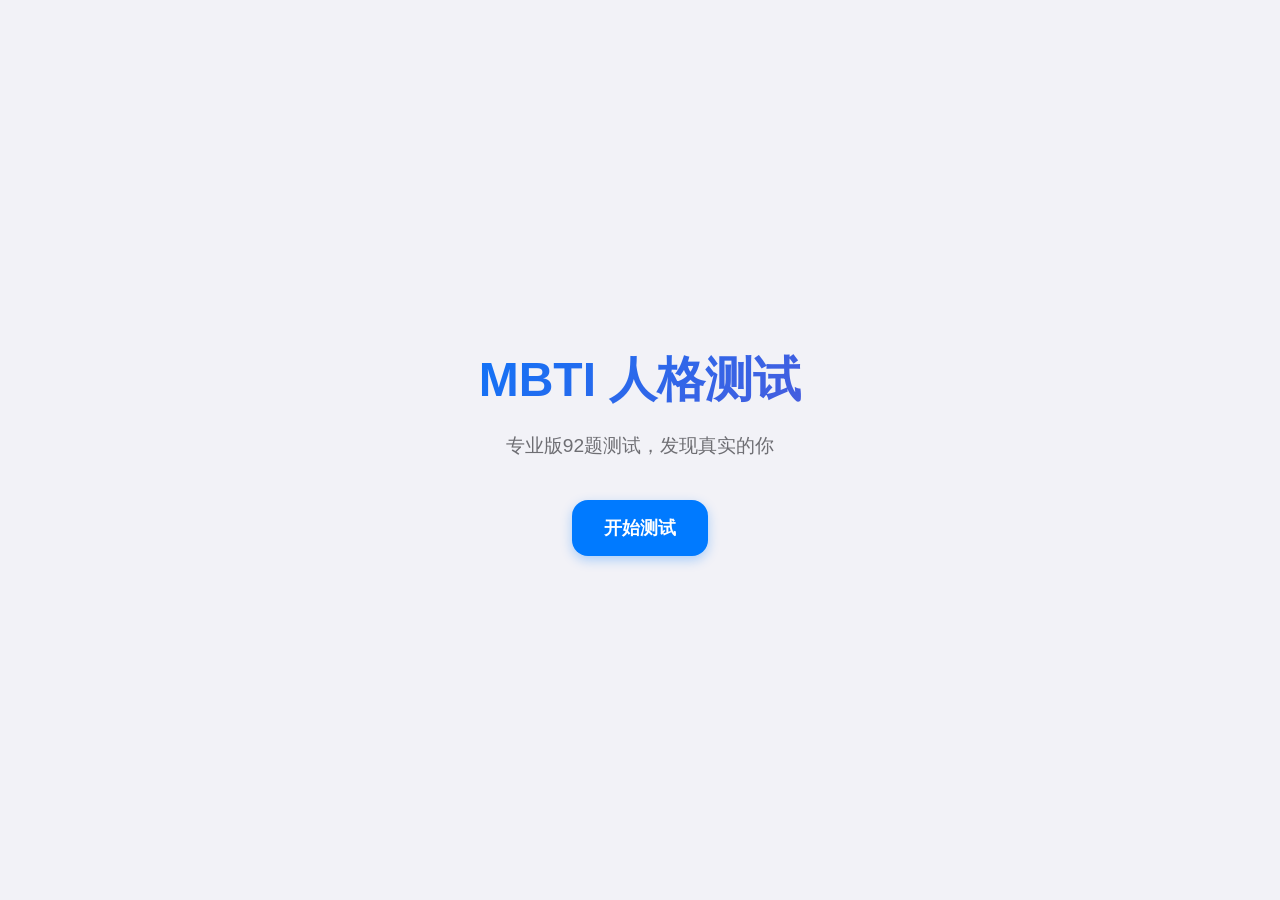
==== index.html @ 88b2fc46 "Initial commit: MBTI personality test web application Features: - Complete 92-question MBTI test - C" ====
<!DOCTYPE html>
<html lang="zh-CN">
<head>
    <meta charset="UTF-8">
    <meta name="viewport" content="width=device-width, initial-scale=1.0">
    <title>MBTI 人格测试</title>
    <link rel="stylesheet" href="style.css">
</head>
<body>
    <div id="app">
        <div id="start-screen" class="screen active">
            <div class="container">
                <h1>MBTI 人格测试</h1>
                <p>专业版92题测试，发现真实的你</p>
                <button id="start-btn" class="primary-btn">开始测试</button>
            </div>
        </div>

        <div id="question-screen" class="screen">
            <div class="container">
                <div class="progress-bar">
                    <div id="progress-fill" class="progress-fill"></div>
                </div>
                <div class="question-header">
                    <span id="question-number">1 / 92</span>
                </div>
                <div id="question-text" class="question-text"></div>
                <div class="answer-options">
                    <div class="option" data-score="1">
                        <span class="label">非常不符合</span>
                    </div>
                    <div class="option" data-score="2">
                        <span class="label">不太符合</span>
                    </div>
                    <div class="option" data-score="3">
                        <span class="label">一般</span>
                    </div>
                    <div class="option" data-score="4">
                        <span class="label">比较符合</span>
                    </div>
                    <div class="option" data-score="5">
                        <span class="label">非常符合</span>
                    </div>
                </div>
            </div>
        </div>

        <div id="result-screen" class="screen">
            <div class="container">
                <h2>你的 MBTI 类型</h2>
                <div id="mbti-type" class="mbti-type"></div>
                <div id="percentages" class="percentages"></div>
                <button id="restart-btn" class="secondary-btn">重新测试</button>
            </div>
        </div>
    </div>

    <script src="mbti-core.js"></script>
    <script src="app.js"></script>
</body>
</html>
---- style.css ----
:root {
    --primary-color: #007AFF;
    --secondary-color: #5856D6;
    --background: #F2F2F7;
    --card-background: #FFFFFF;
    --text-primary: #1D1D1F;
    --text-secondary: #6E6E73;
    --border-color: #E5E5EA;
    --shadow: 0 4px 16px rgba(0, 0, 0, 0.1);
    --border-radius: 16px;
}

/* Fallback for older browsers */
body {
    background-color: #F2F2F7;
    color: #1D1D1F;
}

* {
    margin: 0;
    padding: 0;
    box-sizing: border-box;
}

body {
    font-family: -apple-system, BlinkMacSystemFont, 'Segoe UI', Roboto, sans-serif;
    background: var(--background);
    color: var(--text-primary);
    line-height: 1.5;
}

#app {
    min-height: 100vh;
    position: relative;
}

.screen {
    position: absolute;
    top: 0;
    left: 0;
    width: 100%;
    min-height: 100vh;
    display: flex;
    align-items: center;
    justify-content: center;
    opacity: 0;
    visibility: hidden;
    transition: all 0.3s ease;
}

.screen.active {
    opacity: 1;
    visibility: visible;
}

.container {
    max-width: 600px;
    width: 100%;
    padding: 20px;
    text-align: center;
}

/* Start Screen */
#start-screen h1 {
    font-size: 3rem;
    font-weight: 700;
    background: linear-gradient(135deg, var(--primary-color), var(--secondary-color));
    -webkit-background-clip: text;
    background-clip: text;
    -webkit-text-fill-color: transparent;
    margin-bottom: 16px;
}

#start-screen p {
    font-size: 1.2rem;
    color: var(--text-secondary);
    margin-bottom: 40px;
}

/* Buttons */
.primary-btn, .secondary-btn {
    padding: 16px 32px;
    border: none;
    border-radius: var(--border-radius);
    font-size: 1.1rem;
    font-weight: 600;
    cursor: pointer;
    transition: all 0.2s ease;
    text-decoration: none;
    display: inline-block;
}

.primary-btn {
    background: var(--primary-color);
    color: white;
    box-shadow: 0 4px 12px rgba(0, 122, 255, 0.3);
}

.primary-btn:hover {
    transform: translateY(-2px);
    box-shadow: 0 6px 20px rgba(0, 122, 255, 0.4);
}

.secondary-btn {
    background: var(--card-background);
    color: var(--text-primary);
    border: 2px solid var(--border-color);
}

.secondary-btn:hover {
    background: var(--background);
    border-color: var(--primary-color);
}

/* Question Screen */
.progress-bar {
    width: 100%;
    height: 4px;
    background: var(--border-color);
    border-radius: 2px;
    margin-bottom: 40px;
    overflow: hidden;
}

.progress-fill {
    height: 100%;
    background: linear-gradient(90deg, var(--primary-color), var(--secondary-color));
    width: 0%;
    transition: width 0.3s ease;
    border-radius: 2px;
}

.question-header {
    margin-bottom: 24px;
}

#question-number {
    color: var(--text-secondary);
    font-weight: 500;
}

.question-text {
    font-size: 1.4rem;
    font-weight: 600;
    line-height: 1.6;
    margin-bottom: 40px;
    color: var(--text-primary);
}

.answer-options {
    display: flex;
    flex-direction: column;
    gap: 12px;
}

.option {
    padding: 20px;
    background: var(--card-background);
    border: 2px solid var(--border-color);
    border-radius: var(--border-radius);
    cursor: pointer;
    transition: all 0.2s ease;
    display: flex;
    align-items: center;
    justify-content: center;
    font-weight: 500;
}

.option:hover {
    border-color: var(--primary-color);
    transform: translateX(4px);
}

.option.selected {
    background: var(--primary-color);
    border-color: var(--primary-color);
    color: white;
    transform: translateX(8px);
    box-shadow: 0 4px 12px rgba(0, 122, 255, 0.3);
}

.option .label {
    font-size: 1rem;
}

/* Result Screen */
#result-screen h2 {
    font-size: 2.5rem;
    margin-bottom: 24px;
    color: var(--text-primary);
}

.mbti-type {
    font-size: 4rem;
    font-weight: 700;
    color: var(--primary-color);
    margin-bottom: 40px;
    text-transform: uppercase;
    letter-spacing: 8px;
}

.percentages {
    background: var(--card-background);
    border-radius: var(--border-radius);
    padding: 24px;
    margin-bottom: 40px;
    box-shadow: 0 2px 8px rgba(0, 0, 0, 0.08);
}

.percentage-row {
    display: flex;
    align-items: center;
    margin-bottom: 16px;
    padding-bottom: 16px;
    border-bottom: 1px solid var(--border-color);
}

.percentage-row:last-child {
    margin-bottom: 0;
    padding-bottom: 0;
    border-bottom: none;
}

.dimension-label {
    width: 60px;
    font-weight: 600;
    color: var(--text-secondary);
}

.percentage-bar {
    flex: 1;
    height: 8px;
    background: var(--border-color);
    border-radius: 4px;
    margin: 0 16px;
    overflow: hidden;
    position: relative;
}

.percentage-fill {
    height: 100%;
    background: linear-gradient(90deg, var(--primary-color), var(--secondary-color));
    border-radius: 4px;
    transition: width 0.5s ease;
}

.percentage-values {
    display: flex;
    justify-content: space-between;
    width: 120px;
    font-weight: 500;
    font-size: 0.9rem;
}

/* Responsive Design */
@media (max-width: 768px) {
    .container {
        padding: 16px;
    }

    #start-screen h1 {
        font-size: 2.5rem;
    }

    .question-text {
        font-size: 1.2rem;
    }

    .mbti-type {
        font-size: 3rem;
        letter-spacing: 4px;
    }

    .percentage-values {
        width: 100px;
        font-size: 0.8rem;
    }
}

@media (max-width: 480px) {
    .container {
        padding: 12px;
    }

    #start-screen h1 {
        font-size: 2rem;
    }

    .question-text {
        font-size: 1.1rem;
    }

    .option {
        padding: 16px;
    }

    .mbti-type {
        font-size: 2.5rem;
        letter-spacing: 2px;
    }

    .percentages {
        padding: 16px;
    }
}
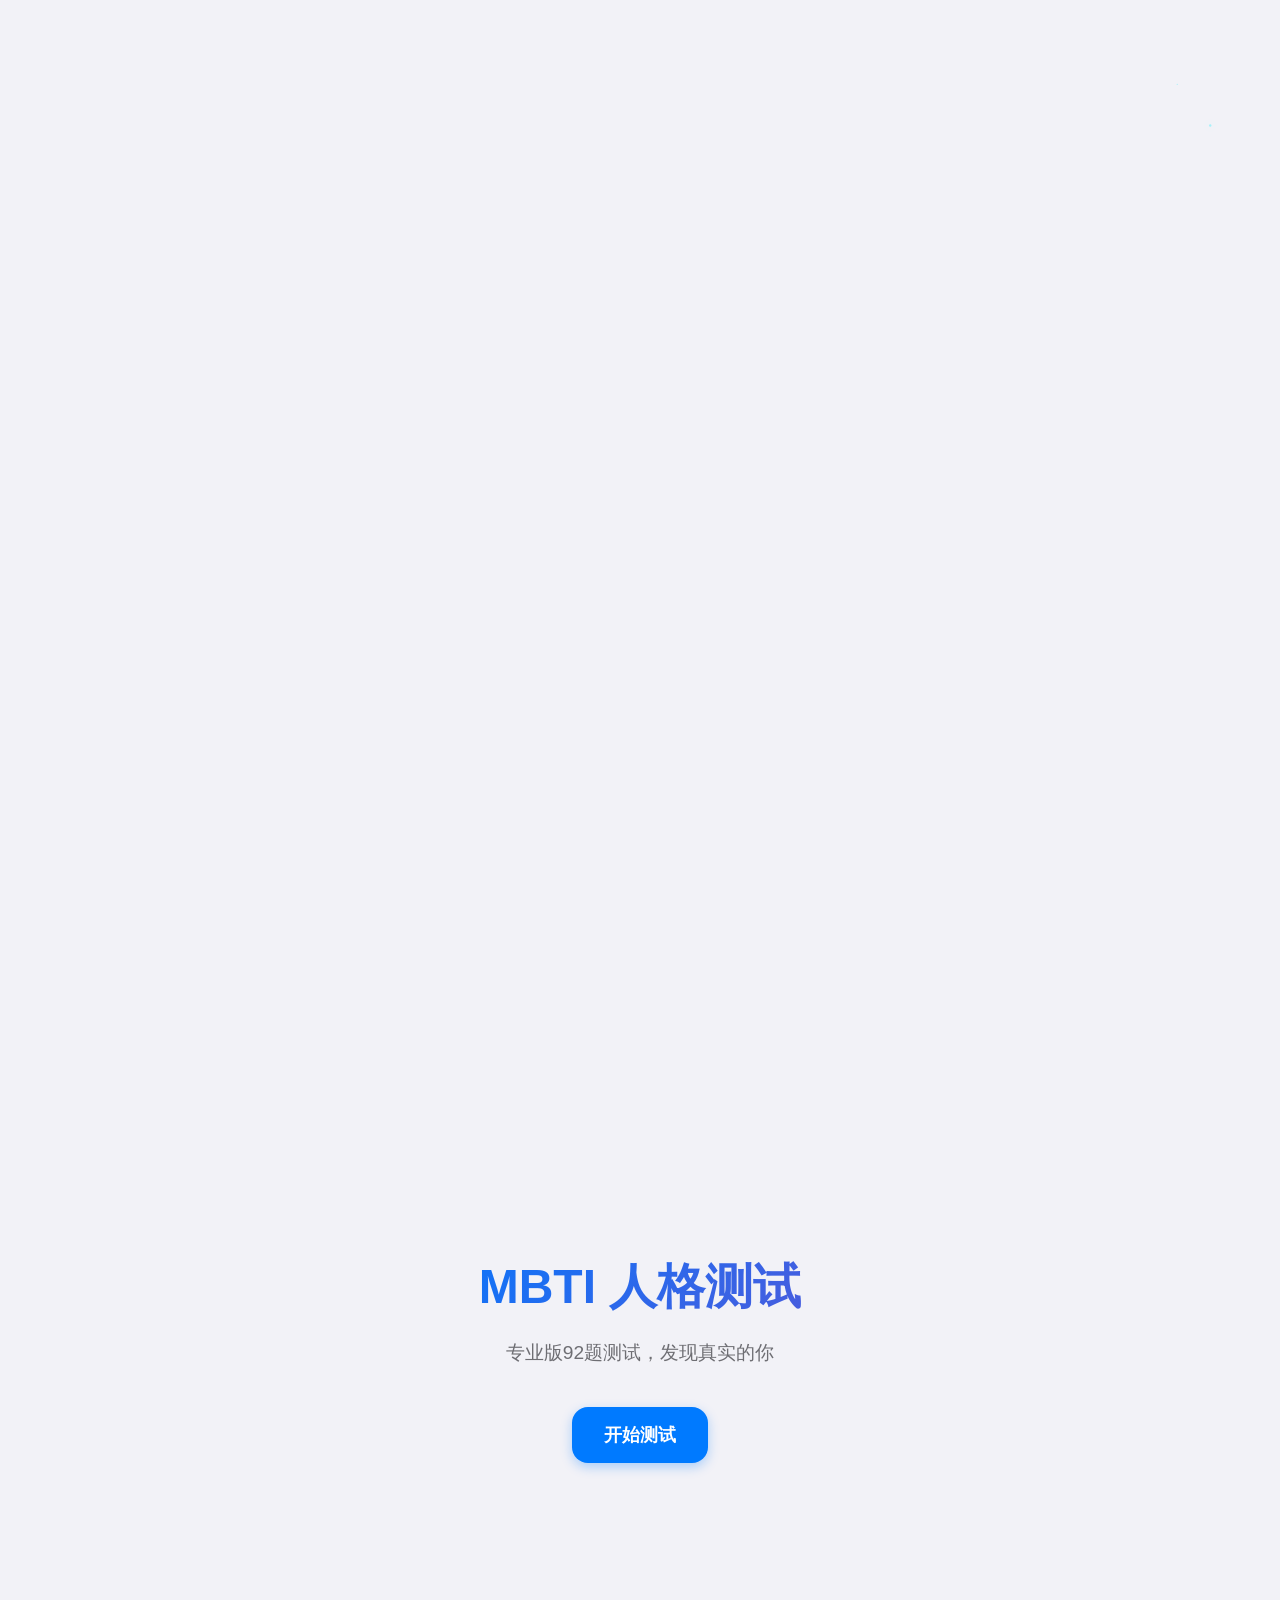
==== commit 076272ba: "✨ 添加星空UI和标准MBTI算法 - 🌟 实现童话风格星空粒子背景系统 - 🎨 采用夏夜星空配色主题(深蓝+金色) - 🔧 修复MBTI计算算法，采用Python标准算法 - 📊 每道题同时给两个维" ====
--- a/index.html
+++ b/index.html
@@ -1,18 +1,30 @@
 <!DOCTYPE html>
 <html lang="zh-CN">
+
 <head>
     <meta charset="UTF-8">
     <meta name="viewport" content="width=device-width, initial-scale=1.0">
     <title>MBTI 人格测试</title>
-    <link rel="stylesheet" href="style.css">
+    <link rel="preconnect" href="https://fonts.googleapis.com">
+    <link rel="preconnect" href="https://fonts.gstatic.com" crossorigin>
+    <link
+        href="https://fonts.googleapis.com/css2?family=Lato:wght@400;700&family=Playfair+Display:ital,wght@0,400;0,700;1,400&display=swap"
+        rel="stylesheet">
+    <link rel="stylesheet" href="style.css?v=20251129-1900">
+    <meta name="cache-control" content="no-cache, no-store, must-revalidate">
+    <meta name="pragma" content="no-cache">
+    <meta name="expires" content="0">
 </head>
+
 <body>
+    <div id="background-layer"></div>
+    <canvas id="star-canvas"></canvas>
     <div id="app">
         <div id="start-screen" class="screen active">
             <div class="container">
                 <h1>MBTI 人格测试</h1>
                 <p>专业版92题测试，发现真实的你</p>
-                <button id="start-btn" class="primary-btn">开始测试</button>
+                <button id="start-btn" type="button" class="primary-btn">开始测试</button>
             </div>
         </div>
 
@@ -22,25 +34,27 @@
                     <div id="progress-fill" class="progress-fill"></div>
                 </div>
                 <div class="question-header">
+                    <button id="back-btn" type="button" class="back-btn" disabled>← 上一题</button>
                     <span id="question-number">1 / 92</span>
+                    <button id="next-btn" type="button" class="next-btn" disabled>下一题 →</button>
                 </div>
                 <div id="question-text" class="question-text"></div>
                 <div class="answer-options">
-                    <div class="option" data-score="1">
+                    <button class="option" data-score="1" type="button">
                         <span class="label">非常不符合</span>
-                    </div>
-                    <div class="option" data-score="2">
+                    </button>
+                    <button class="option" data-score="2" type="button">
                         <span class="label">不太符合</span>
-                    </div>
-                    <div class="option" data-score="3">
+                    </button>
+                    <button class="option" data-score="3" type="button">
                         <span class="label">一般</span>
-                    </div>
-                    <div class="option" data-score="4">
+                    </button>
+                    <button class="option" data-score="4" type="button">
                         <span class="label">比较符合</span>
-                    </div>
-                    <div class="option" data-score="5">
+                    </button>
+                    <button class="option" data-score="5" type="button">
                         <span class="label">非常符合</span>
-                    </div>
+                    </button>
                 </div>
             </div>
         </div>
@@ -50,12 +64,14 @@
                 <h2>你的 MBTI 类型</h2>
                 <div id="mbti-type" class="mbti-type"></div>
                 <div id="percentages" class="percentages"></div>
-                <button id="restart-btn" class="secondary-btn">重新测试</button>
+                <button id="restart-btn" type="button" class="secondary-btn">重新测试</button>
             </div>
         </div>
     </div>
 
-    <script src="mbti-core.js"></script>
-    <script src="app.js"></script>
+    <script src="mbti-core.js?v=20251129-2000"></script>
+    <script src="particles.js?v=20251129-1900"></script>
+    <script src="app.js?v=20251129-1900"></script>
 </body>
+
 </html>
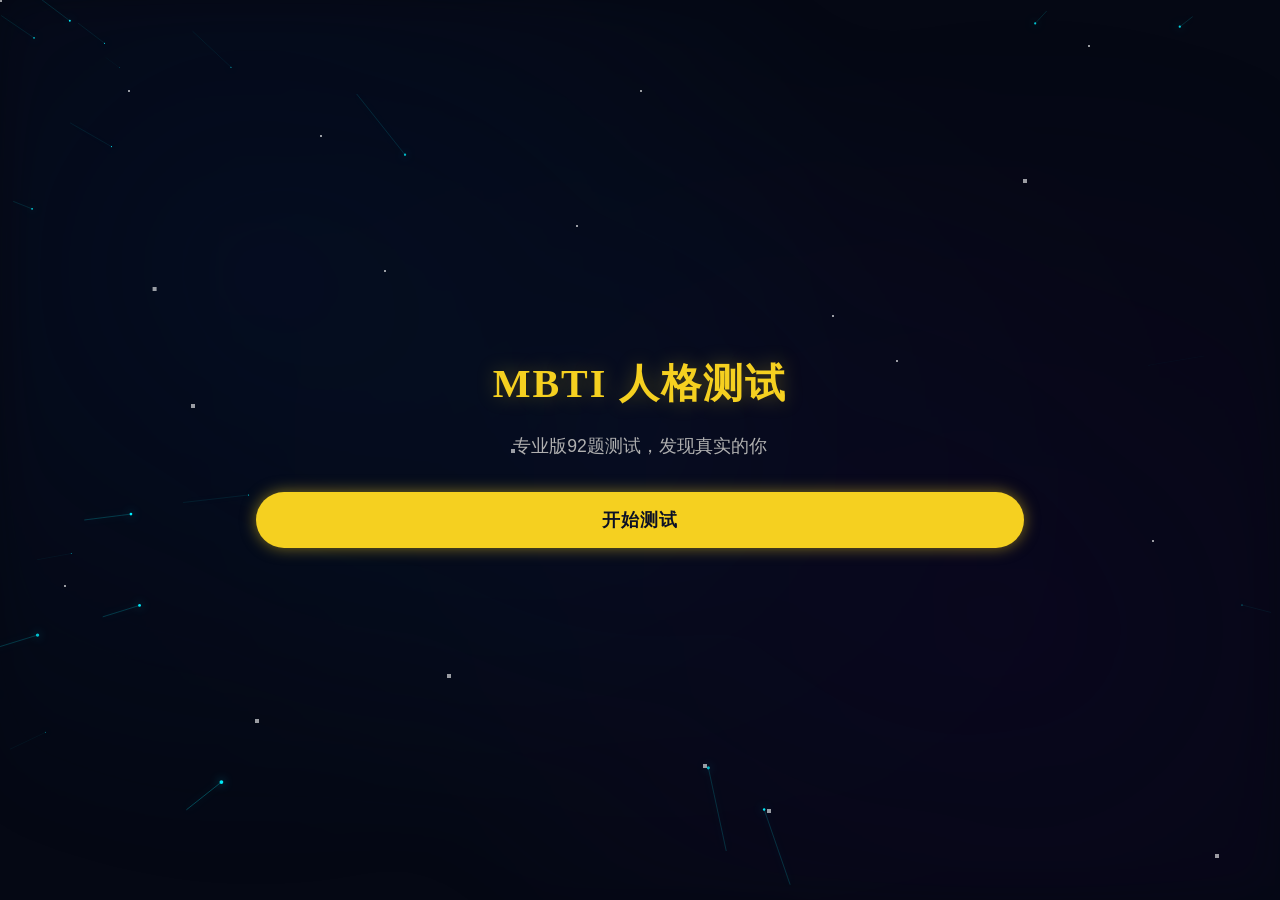
==== commit 065661fb: "准备加入LLM生成报告功能 ## 🤖 新增LLM集成功能 - 新增测试数据记录器 (test-data-recorder.js) 完整记录用户答题行为 - 新增MBTI分析报告模板生成功能，支持完整9" ====
--- a/index.html
+++ b/index.html
@@ -64,14 +64,49 @@
                 <h2>你的 MBTI 类型</h2>
                 <div id="mbti-type" class="mbti-type"></div>
                 <div id="percentages" class="percentages"></div>
+
+                <!-- 测试详细信息 -->
+                <div id="test-details" class="test-details" style="display: none;">
+                    <h3>📊 测试详细统计</h3>
+                    <div id="detailed-stats" class="detailed-stats"></div>
+
+                    <div class="optional-info-section">
+                        <h4>可选信息（用于数据分析）</h4>
+                        <div class="optional-form">
+                            <div class="form-group">
+                                <label for="user-email">邮箱：</label>
+                                <input type="email" id="user-email" placeholder="选填">
+                            </div>
+                            <div class="form-group">
+                                <label for="user-job">工作岗位：</label>
+                                <input type="text" id="user-job" placeholder="选填">
+                            </div>
+                            <div class="form-group">
+                                <label for="user-age">年龄：</label>
+                                <input type="number" id="user-age" min="1" max="120" placeholder="选填">
+                            </div>
+                            <div class="form-buttons">
+                                <button id="save-info-btn" type="button" class="primary-btn">保存信息</button>
+                            </div>
+
+                            <div class="form-buttons">
+                                <button id="export-csv-btn" type="button" class="secondary-btn">导出测试行为表</button>
+                                <button id="export-md-btn" type="button" class="secondary-btn">导出分析模版</button>
+                            </div>
+                        </div>
+                    </div>
+                </div>
+
                 <button id="restart-btn" type="button" class="secondary-btn">重新测试</button>
+                <button id="toggle-details-btn" type="button" class="info-btn">查看测试详情</button>
             </div>
         </div>
     </div>
 
     <script src="mbti-core.js?v=20251129-2000"></script>
+    <script src="test-data-recorder.js?v=20251129-2100"></script>
     <script src="particles.js?v=20251129-1900"></script>
-    <script src="app.js?v=20251129-1900"></script>
+    <script src="app.js?v=20251129-2100"></script>
 </body>
 
 </html>
--- a/style.css
+++ b/style.css
@@ -1,19 +1,34 @@
 :root {
-    --primary-color: #007AFF;
-    --secondary-color: #5856D6;
-    --background: #F2F2F7;
-    --card-background: #FFFFFF;
-    --text-primary: #1D1D1F;
-    --text-secondary: #6E6E73;
-    --border-color: #E5E5EA;
-    --shadow: 0 4px 16px rgba(0, 0, 0, 0.1);
+    /* Starry Night Palette */
+    --primary-color: #F5D020;
+    /* Star Gold */
+    --primary-hover: #F5A623;
+    /* Deep Gold */
+    --secondary-color: #4FACFE;
+    /* Sky Blue */
+    --background-start: #0B1026;
+    /* Midnight Blue */
+    --background-end: #2B32B2;
+    /* Deep Blue */
+    --card-background: rgba(15, 23, 42, 0.6);
+    /* Glassmorphism */
+    --text-primary: #F0F0F0;
+    /* Cream White */
+    --text-secondary: #B0B0B0;
+    /* Soft Grey */
+    --border-color: rgba(79, 172, 254, 0.3);
+    /* Subtle Blue Border */
+    --shadow: 0 8px 32px 0 rgba(0, 0, 0, 0.37);
+    --glow: 0 0 15px rgba(245, 208, 32, 0.5);
     --border-radius: 16px;
+    --font-heading: 'Playfair Display', serif;
+    --font-body: 'Lato', sans-serif;
 }
 
 /* Fallback for older browsers */
 body {
-    background-color: #F2F2F7;
-    color: #1D1D1F;
+    background-color: #0B1026;
+    color: #F0F0F0;
 }
 
 * {
@@ -23,15 +38,93 @@
 }
 
 body {
-    font-family: -apple-system, BlinkMacSystemFont, 'Segoe UI', Roboto, sans-serif;
-    background: var(--background);
+    font-family: var(--font-body);
+    background-color: #050814;
+    /* Deep dark blue/black */
     color: var(--text-primary);
-    line-height: 1.5;
+    line-height: 1.6;
+    height: 100vh;
+    width: 100vw;
+    overflow: hidden;
+    /* Prevent scrolling */
+    margin: 0;
+    padding: 0;
+}
+
+#background-layer {
+    position: fixed;
+    top: 0;
+    left: 0;
+    width: 100%;
+    height: 100%;
+    z-index: -2;
+    background: #050814;
+    overflow: hidden;
+}
+
+/* Static Stars using box-shadow for performance and realism */
+#background-layer::before {
+    content: "";
+    position: absolute;
+    top: 0;
+    left: 0;
+    width: 2px;
+    height: 2px;
+    background: white;
+    box-shadow:
+        10vw 10vh 0 0px #fff, 20vw 80vh 0 1px #fff, 30vw 30vh 0 0px #fff,
+        40vw 50vh 0 1px #fff, 50vw 10vh 0 0px #fff, 60vw 90vh 0 1px #fff,
+        70vw 40vh 0 0px #fff, 80vw 20vh 0 1px #fff, 90vw 60vh 0 0px #fff,
+        15vw 45vh 0 1px #fff, 25vw 15vh 0 0px #fff, 35vw 75vh 0 1px #fff,
+        45vw 25vh 0 0px #fff, 55vw 85vh 0 1px #fff, 65vw 35vh 0 0px #fff,
+        75vw 55vh 0 1px #fff, 85vw 5vh 0 0px #fff, 95vw 95vh 0 1px #fff,
+        5vw 65vh 0 0px #fff, 12vw 32vh 0 1px #fff, 48vw 58vh 0 0px #fff;
+    opacity: 0.6;
+    animation: twinkle-static 5s infinite alternate;
+}
+
+/* Nebula Effect */
+#background-layer::after {
+    content: "";
+    position: absolute;
+    top: 0;
+    left: 0;
+    width: 100%;
+    height: 100%;
+    background:
+        radial-gradient(circle at 20% 30%, rgba(4, 20, 50, 0.4) 0%, transparent 50%),
+        radial-gradient(circle at 80% 70%, rgba(20, 4, 50, 0.3) 0%, transparent 50%),
+        radial-gradient(circle at 50% 50%, rgba(10, 30, 60, 0.2) 0%, transparent 60%);
+    filter: blur(20px);
+    z-index: -1;
+}
+
+/* Canvas particle layer */
+#star-canvas {
+    position: fixed;
+    top: 0;
+    left: 0;
+    width: 100%;
+    height: 100%;
+    z-index: 1;
+    pointer-events: none;
+}
+
+@keyframes twinkle-static {
+    0% {
+        opacity: 0.4;
+    }
+
+    100% {
+        opacity: 0.8;
+    }
 }
 
 #app {
     min-height: 100vh;
     position: relative;
+    z-index: 10;
+    /* Ensure content is above background layers */
 }
 
 .screen {
@@ -39,13 +132,16 @@
     top: 0;
     left: 0;
     width: 100%;
-    min-height: 100vh;
+    height: 100%;
     display: flex;
     align-items: center;
     justify-content: center;
     opacity: 0;
     visibility: hidden;
-    transition: all 0.3s ease;
+    transition: opacity 0.5s ease;
+    /* Only fade, no slide */
+    overflow-y: auto;
+    /* Allow internal scrolling if absolutely necessary, but hide main scrollbar */
 }
 
 .screen.active {
@@ -54,70 +150,92 @@
 }
 
 .container {
-    max-width: 600px;
-    width: 100%;
-    padding: 20px;
+    max-width: 800px;
+    width: 90%;
+    padding: 16px;
+    /* Reduced padding */
     text-align: center;
+    max-height: 100vh;
+    /* Allow full height */
+    display: flex;
+    flex-direction: column;
+    justify-content: center;
+    /* Center content vertically */
+}
+
+.container::-webkit-scrollbar {
+    display: none;
 }
 
 /* Start Screen */
 #start-screen h1 {
-    font-size: 3rem;
+    font-family: var(--font-heading);
+    font-size: 2.5rem;
+    /* Reduced font size */
     font-weight: 700;
-    background: linear-gradient(135deg, var(--primary-color), var(--secondary-color));
-    -webkit-background-clip: text;
-    background-clip: text;
-    -webkit-text-fill-color: transparent;
+    color: var(--primary-color);
+    text-shadow: 0 0 20px rgba(245, 208, 32, 0.3);
     margin-bottom: 16px;
+    /* Reduced margin */
+    letter-spacing: 2px;
 }
 
 #start-screen p {
-    font-size: 1.2rem;
+    font-size: 1.1rem;
+    /* Reduced font size */
     color: var(--text-secondary);
-    margin-bottom: 40px;
+    margin-bottom: 32px;
+    /* Reduced margin */
+    font-weight: 300;
 }
 
 /* Buttons */
-.primary-btn, .secondary-btn {
-    padding: 16px 32px;
+.primary-btn,
+.secondary-btn {
+    padding: 16px 40px;
     border: none;
-    border-radius: var(--border-radius);
+    border-radius: 30px;
     font-size: 1.1rem;
     font-weight: 600;
     cursor: pointer;
-    transition: all 0.2s ease;
+    transition: all 0.3s ease;
     text-decoration: none;
     display: inline-block;
+    letter-spacing: 1px;
+    text-transform: uppercase;
 }
 
 .primary-btn {
     background: var(--primary-color);
-    color: white;
-    box-shadow: 0 4px 12px rgba(0, 122, 255, 0.3);
+    color: #0B1026;
+    box-shadow: var(--glow);
 }
 
 .primary-btn:hover {
+    transform: translateY(-2px) scale(1.05);
+    background: var(--primary-hover);
+    box-shadow: 0 0 25px rgba(245, 208, 32, 0.7);
+}
+
+.secondary-btn {
+    background: rgba(255, 255, 255, 0.1);
+    color: var(--text-primary);
+    border: 1px solid var(--border-color);
+    backdrop-filter: blur(5px);
+}
+
+.secondary-btn:hover {
+    background: rgba(255, 255, 255, 0.2);
+    border-color: var(--primary-color);
     transform: translateY(-2px);
-    box-shadow: 0 6px 20px rgba(0, 122, 255, 0.4);
-}
-
-.secondary-btn {
-    background: var(--card-background);
-    color: var(--text-primary);
-    border: 2px solid var(--border-color);
-}
-
-.secondary-btn:hover {
-    background: var(--background);
-    border-color: var(--primary-color);
 }
 
 /* Question Screen */
 .progress-bar {
     width: 100%;
-    height: 4px;
-    background: var(--border-color);
-    border-radius: 2px;
+    height: 6px;
+    background: rgba(255, 255, 255, 0.1);
+    border-radius: 3px;
     margin-bottom: 40px;
     overflow: hidden;
 }
@@ -126,24 +244,85 @@
     height: 100%;
     background: linear-gradient(90deg, var(--primary-color), var(--secondary-color));
     width: 0%;
-    transition: width 0.3s ease;
-    border-radius: 2px;
+    transition: width 0.5s cubic-bezier(0.4, 0, 0.2, 1);
+    border-radius: 3px;
+    box-shadow: 0 0 10px rgba(79, 172, 254, 0.5);
 }
 
 .question-header {
-    margin-bottom: 24px;
+    margin-bottom: 16px;
+    /* Reduced margin */
+    display: flex;
+    justify-content: space-between;
+    align-items: center;
+}
+
+.back-btn {
+    background: rgba(255, 255, 255, 0.1);
+    border: 1px solid rgba(255, 255, 255, 0.2);
+    color: var(--text-secondary);
+    padding: 8px 16px;
+    border-radius: 20px;
+    font-size: 0.85rem;
+    cursor: pointer;
+    transition: all 0.3s ease;
+    backdrop-filter: blur(5px);
+    font-family: var(--font-body);
+}
+
+.back-btn:hover:not(:disabled) {
+    background: rgba(79, 172, 254, 0.2);
+    border-color: var(--secondary-color);
+    color: var(--secondary-color);
+    transform: translateY(-1px);
+}
+
+.back-btn:disabled {
+    opacity: 0.3;
+    cursor: not-allowed;
+}
+
+.next-btn {
+    background: rgba(79, 172, 254, 0.2);
+    border: 1px solid var(--border-color);
+    color: var(--secondary-color);
+    padding: 8px 16px;
+    border-radius: 20px;
+    font-size: 0.85rem;
+    cursor: pointer;
+    transition: all 0.3s ease;
+    backdrop-filter: blur(5px);
+    font-family: var(--font-body);
+}
+
+.next-btn:hover:not(:disabled) {
+    background: rgba(79, 172, 254, 0.4);
+    border-color: var(--secondary-color);
+    color: var(--secondary-color);
+    transform: translateY(-1px);
+    box-shadow: 0 0 15px rgba(79, 172, 254, 0.3);
+}
+
+.next-btn:disabled {
+    opacity: 0.3;
+    cursor: not-allowed;
+    transform: none;
+    box-shadow: none;
 }
 
 #question-number {
     color: var(--text-secondary);
     font-weight: 500;
+    font-size: 0.9rem;
 }
 
 .question-text {
-    font-size: 1.4rem;
+    font-size: 1.2rem;
+    /* Reduced font size */
     font-weight: 600;
-    line-height: 1.6;
-    margin-bottom: 40px;
+    line-height: 1.4;
+    margin-bottom: 24px;
+    /* Reduced margin */
     color: var(--text-primary);
 }
 
@@ -154,33 +333,39 @@
 }
 
 .option {
-    padding: 20px;
+    padding: 16px;
+    /* Reduced padding */
     background: var(--card-background);
-    border: 2px solid var(--border-color);
+    border: 1px solid var(--border-color);
     border-radius: var(--border-radius);
     cursor: pointer;
-    transition: all 0.2s ease;
+    transition: all 0.3s ease;
     display: flex;
     align-items: center;
     justify-content: center;
     font-weight: 500;
+    backdrop-filter: blur(10px);
+    color: var(--text-primary);
 }
 
 .option:hover {
     border-color: var(--primary-color);
+    background: rgba(245, 208, 32, 0.1);
     transform: translateX(4px);
+    box-shadow: 0 0 15px rgba(245, 208, 32, 0.1);
 }
 
 .option.selected {
     background: var(--primary-color);
     border-color: var(--primary-color);
-    color: white;
+    color: #0B1026;
     transform: translateX(8px);
-    box-shadow: 0 4px 12px rgba(0, 122, 255, 0.3);
+    box-shadow: 0 0 20px rgba(245, 208, 32, 0.4);
+    font-weight: 700;
 }
 
 .option .label {
-    font-size: 1rem;
+    font-size: 1.1rem;
 }
 
 /* Result Screen */
@@ -191,20 +376,28 @@
 }
 
 .mbti-type {
+    font-family: var(--font-heading);
     font-size: 4rem;
+    /* Reduced font size */
     font-weight: 700;
     color: var(--primary-color);
-    margin-bottom: 40px;
+    margin-bottom: 24px;
+    /* Reduced margin */
     text-transform: uppercase;
     letter-spacing: 8px;
+    text-shadow: 0 0 30px rgba(245, 208, 32, 0.4);
 }
 
 .percentages {
     background: var(--card-background);
     border-radius: var(--border-radius);
     padding: 24px;
-    margin-bottom: 40px;
-    box-shadow: 0 2px 8px rgba(0, 0, 0, 0.08);
+    /* Reduced padding */
+    margin-bottom: 24px;
+    /* Reduced margin */
+    box-shadow: var(--shadow);
+    border: 1px solid var(--border-color);
+    backdrop-filter: blur(10px);
 }
 
 .percentage-row {
@@ -302,4 +495,185 @@
     .percentages {
         padding: 16px;
     }
+}
+
+/* 测试详细信息样式 */
+.test-details {
+    margin-top: 30px;
+    padding: 20px;
+    background: rgba(255, 255, 255, 0.08);
+    border-radius: 12px;
+    border: 1px solid rgba(255, 255, 255, 0.1);
+    backdrop-filter: blur(10px);
+    max-width: 600px;
+    margin-left: auto;
+    margin-right: auto;
+}
+
+.test-details h3 {
+    color: var(--primary-color);
+    margin-bottom: 20px;
+    font-size: 1.3rem;
+    text-align: center;
+}
+
+.detailed-stats {
+    background: rgba(0, 0, 0, 0.2);
+    padding: 20px;
+    border-radius: 8px;
+    margin-bottom: 20px;
+    font-family: 'Lato', sans-serif;
+}
+
+.stats-grid {
+    display: grid;
+    grid-template-columns: repeat(auto-fit, minmax(200px, 1fr));
+    gap: 15px;
+    margin-bottom: 15px;
+}
+
+.stat-item {
+    background: rgba(255, 255, 255, 0.05);
+    padding: 15px;
+    border-radius: 8px;
+    text-align: center;
+}
+
+.stat-label {
+    font-size: 0.9rem;
+    color: rgba(255, 255, 255, 0.7);
+    margin-bottom: 5px;
+}
+
+.stat-value {
+    font-size: 1.2rem;
+    font-weight: bold;
+    color: var(--primary-color);
+}
+
+.stat-highlight {
+    background: rgba(255, 215, 32, 0.1);
+    border: 1px solid rgba(255, 215, 32, 0.3);
+}
+
+.optional-info-section {
+    margin-top: 25px;
+}
+
+.optional-info-section h4 {
+    color: rgba(255, 255, 255, 0.9);
+    margin-bottom: 15px;
+    text-align: center;
+    font-size: 1.1rem;
+}
+
+.optional-form {
+    max-width: 400px;
+    margin: 0 auto;
+}
+
+.form-group {
+    margin-bottom: 15px;
+}
+
+.form-group label {
+    display: block;
+    margin-bottom: 5px;
+    color: rgba(255, 255, 255, 0.8);
+    font-size: 0.9rem;
+}
+
+.form-group input {
+    width: 100%;
+    padding: 12px;
+    border: 1px solid rgba(255, 255, 255, 0.2);
+    border-radius: 6px;
+    background: rgba(0, 0, 0, 0.3);
+    color: white;
+    font-size: 0.9rem;
+    transition: all 0.3s ease;
+}
+
+.form-group input:focus {
+    outline: none;
+    border-color: var(--primary-color);
+    background: rgba(0, 0, 0, 0.4);
+}
+
+.form-group input::placeholder {
+    color: rgba(255, 255, 255, 0.4);
+}
+
+.form-buttons {
+    display: flex;
+    gap: 10px;
+    margin-top: 20px;
+}
+
+.info-btn {
+    background: rgba(255, 255, 255, 0.1);
+    color: white;
+    border: 1px solid rgba(255, 255, 255, 0.2);
+    padding: 10px 20px;
+    border-radius: 6px;
+    cursor: pointer;
+    font-size: 0.9rem;
+    transition: all 0.3s ease;
+    margin-top: 15px;
+}
+
+.info-btn:hover {
+    background: rgba(255, 255, 255, 0.2);
+    border-color: var(--primary-color);
+}
+
+.csv-preview {
+    margin-top: 15px;
+    background: rgba(0, 0, 0, 0.3);
+    padding: 15px;
+    border-radius: 8px;
+    border: 1px solid rgba(255, 255, 255, 0.1);
+}
+
+.csv-preview h5 {
+    margin: 0 0 10px 0;
+    color: var(--primary-color);
+    font-size: 0.9rem;
+}
+
+.csv-preview pre {
+    margin: 0;
+    padding: 10px;
+    background: rgba(0, 0, 0, 0.4);
+    border-radius: 4px;
+    overflow-x: auto;
+    font-size: 0.8rem;
+    color: #00ff00;
+    white-space: pre-wrap;
+    word-wrap: break-word;
+}
+
+/* 响应式设计 */
+@media (max-width: 600px) {
+    .test-details {
+        margin: 20px 10px;
+        padding: 15px;
+    }
+
+    .stats-grid {
+        grid-template-columns: 1fr;
+        gap: 10px;
+    }
+
+    .form-buttons {
+        flex-direction: column;
+    }
+
+    .detailed-stats {
+        padding: 15px;
+    }
+
+    .csv-preview pre {
+        font-size: 0.7rem;
+    }
 }
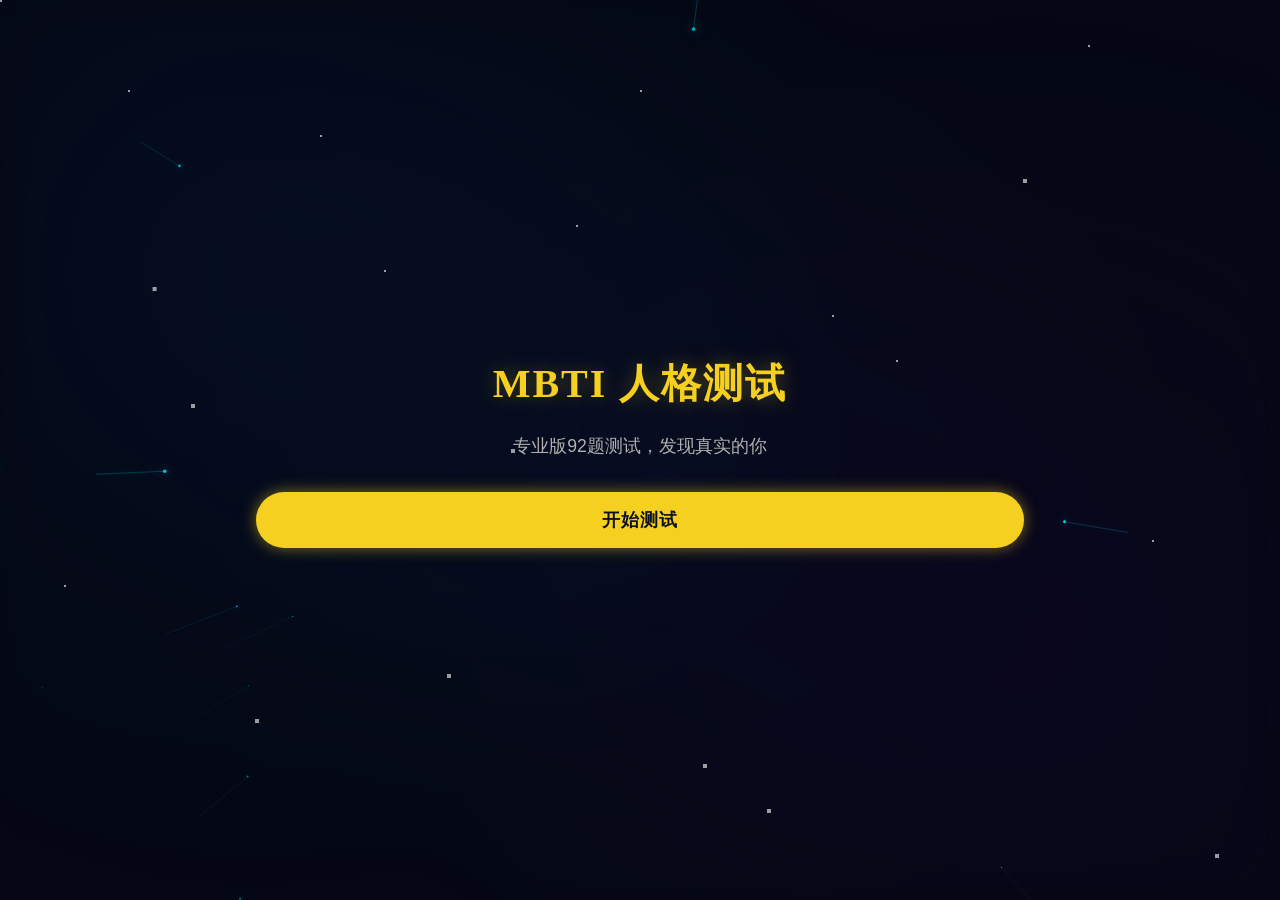
==== commit abea3377: "构建Python LLM后端架构，集成AI分析能力 ## 🤖 新增Python后端服务 - 完整的LLM客户端抽象层，支持6个主要AI供应商 - MBTI专业分析Prompt体系，含心理咨询师级分析框" ====
--- a/index.html
+++ b/index.html
@@ -107,6 +107,7 @@
     <script src="test-data-recorder.js?v=20251129-2100"></script>
     <script src="particles.js?v=20251129-1900"></script>
     <script src="app.js?v=20251129-2100"></script>
+    <script src="llm-client.js?v=20251129-2400"></script>
 </body>
 
 </html>
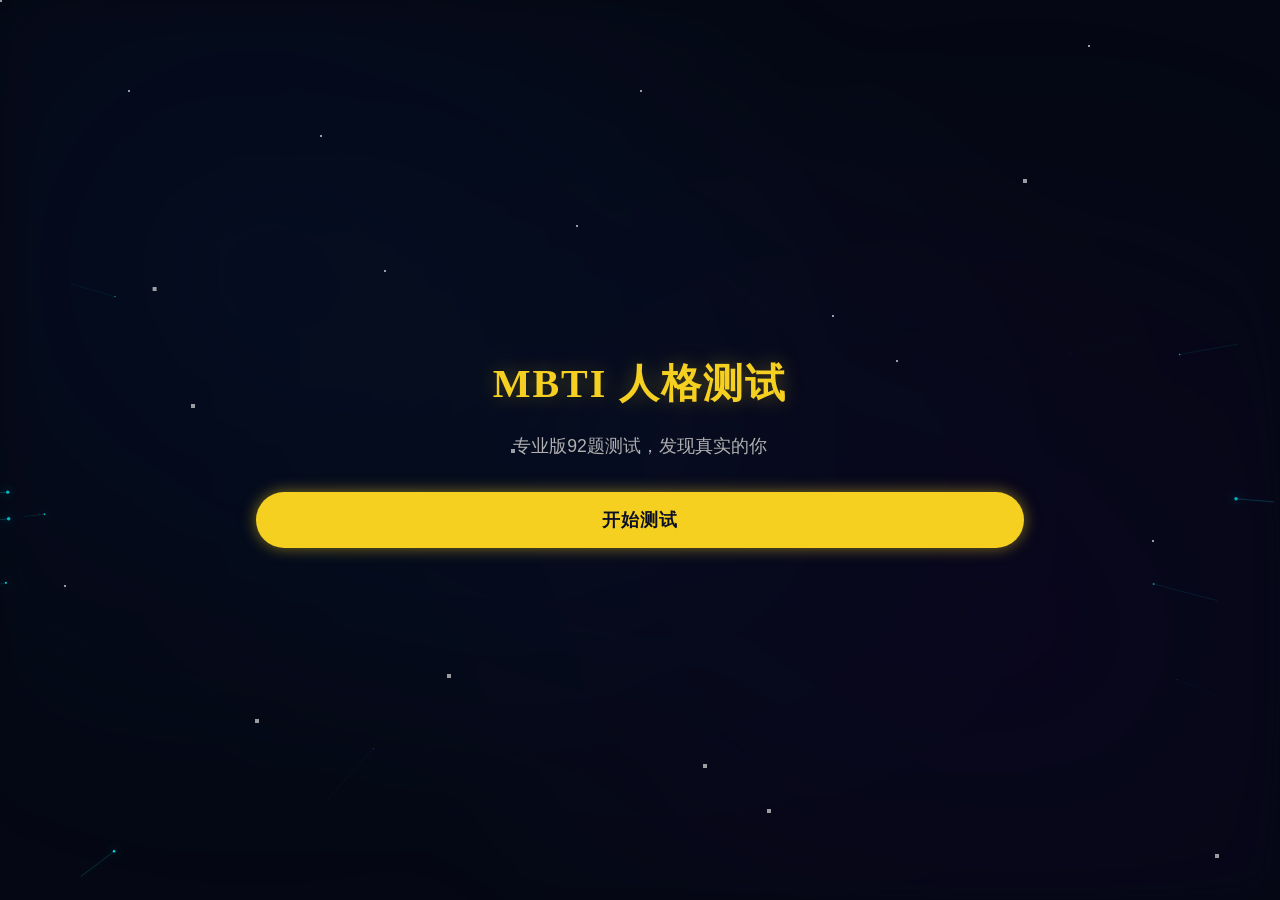
==== commit 166c591d: "llm-报告生成版: 完整的MBTI测试系统，API可用 ✨ 主要功能： - 完整的92题MBTI人格测试 - 集成DeepSeek API的AI分析报告生成 - 自动化测试脚本支持CSV导入 - 响" ====
--- a/index.html
+++ b/index.html
@@ -10,7 +10,7 @@
     <link
         href="https://fonts.googleapis.com/css2?family=Lato:wght@400;700&family=Playfair+Display:ital,wght@0,400;0,700;1,400&display=swap"
         rel="stylesheet">
-    <link rel="stylesheet" href="style.css?v=20251129-1900">
+    <link rel="stylesheet" href="style.css?v=20251201-1205">
     <meta name="cache-control" content="no-cache, no-store, must-revalidate">
     <meta name="pragma" content="no-cache">
     <meta name="expires" content="0">
@@ -65,40 +65,54 @@
                 <div id="mbti-type" class="mbti-type"></div>
                 <div id="percentages" class="percentages"></div>
 
-                <!-- 测试详细信息 -->
-                <div id="test-details" class="test-details" style="display: none;">
-                    <h3>📊 测试详细统计</h3>
-                    <div id="detailed-stats" class="detailed-stats"></div>
-
-                    <div class="optional-info-section">
-                        <h4>可选信息（用于数据分析）</h4>
-                        <div class="optional-form">
+                <!-- 可选信息部分 -->
+                <div class="optional-info-section">
+                    <h3>📝 可选信息（用于数据分析）</h3>
+                    <div class="optional-form">
+                        <div class="form-row">
                             <div class="form-group">
                                 <label for="user-email">邮箱：</label>
-                                <input type="email" id="user-email" placeholder="选填">
+                                <input type="email" id="user-email" placeholder="选填，用于接收分析报告">
                             </div>
                             <div class="form-group">
                                 <label for="user-job">工作岗位：</label>
-                                <input type="text" id="user-job" placeholder="选填">
+                                <input type="text" id="user-job" placeholder="选填，如：软件工程师">
                             </div>
                             <div class="form-group">
                                 <label for="user-age">年龄：</label>
                                 <input type="number" id="user-age" min="1" max="120" placeholder="选填">
                             </div>
-                            <div class="form-buttons">
-                                <button id="save-info-btn" type="button" class="primary-btn">保存信息</button>
-                            </div>
-
-                            <div class="form-buttons">
-                                <button id="export-csv-btn" type="button" class="secondary-btn">导出测试行为表</button>
-                                <button id="export-md-btn" type="button" class="secondary-btn">导出分析模版</button>
-                            </div>
                         </div>
                     </div>
                 </div>
 
-                <button id="restart-btn" type="button" class="secondary-btn">重新测试</button>
-                <button id="toggle-details-btn" type="button" class="info-btn">查看测试详情</button>
+                <!-- 功能说明 -->
+                <div class="function-info-section">
+                    <div class="info-content">
+                        <div class="info-item">
+                            <span class="info-icon">💾</span>
+                            <span class="info-text">填写保存信息，有助于AI做更精准的针对职业的分析和建议</span>
+                        </div>
+                        <div class="info-item">
+                            <span class="info-icon">📊</span>
+                            <span class="info-text">导出行为表记录了您选择的详细过程，有助于复盘您的选择是否符合心意还是压力过大</span>
+                        </div>
+                        <div class="info-item">
+                            <span class="info-icon">📄</span>
+                            <span class="info-text">导出分析报告时间较长（1-3分钟），因为调用的是deepseek-r1思考模型，需要对详细测评数据做深度分析</span>
+                        </div>
+                    </div>
+                </div>
+
+                <!-- 操作按钮组 -->
+                <div class="action-buttons-section">
+                    <div class="action-buttons-row">
+                        <button id="save-info-btn" type="button" class="secondary-btn">💾 保存信息</button>
+                        <button id="export-csv-btn" type="button" class="secondary-btn">📊 导出行为测试表</button>
+                        <button id="export-md-btn" type="button" class="secondary-btn">📄 导出分析模版</button>
+                        <button id="restart-btn" type="button" class="secondary-btn">🔄 重新测试</button>
+                    </div>
+                </div>
             </div>
         </div>
     </div>
--- a/style.css
+++ b/style.css
@@ -648,9 +648,175 @@
     border-radius: 4px;
     overflow-x: auto;
     font-size: 0.8rem;
-    color: #00ff00;
+    color: var(--primary-color);
     white-space: pre-wrap;
     word-wrap: break-word;
+}
+
+/* 新的结果页面布局样式 */
+.test-stats-section {
+    margin: 30px 0;
+    padding: 25px;
+    background: rgba(0, 0, 0, 0.6);
+    border-radius: 15px;
+    border: 1px solid rgba(255, 255, 255, 0.1);
+    backdrop-filter: blur(10px);
+}
+
+.test-stats-section h3 {
+    color: var(--primary-color);
+    margin-bottom: 20px;
+    font-size: 1.2rem;
+    text-align: center;
+    text-shadow: 0 0 10px rgba(245, 208, 32, 0.5);
+}
+
+/* 可选信息部分样式优化 */
+.optional-info-section {
+    margin: 30px 0;
+    padding: 25px;
+    background: rgba(0, 0, 0, 0.6);
+    border-radius: 15px;
+    border: 1px solid rgba(255, 255, 255, 0.1);
+    backdrop-filter: blur(10px);
+}
+
+.optional-info-section h3 {
+    color: var(--primary-color);
+    margin-bottom: 20px;
+    font-size: 1.2rem;
+    text-align: center;
+    text-shadow: 0 0 10px rgba(245, 208, 32, 0.5);
+}
+
+.form-row {
+    display: flex;
+    gap: 20px;
+    flex-wrap: wrap;
+    justify-content: space-between;
+}
+
+.form-group {
+    flex: 1;
+    min-width: 200px;
+    margin-bottom: 0;
+}
+
+.form-group label {
+    display: block;
+    color: #fff;
+    margin-bottom: 8px;
+    font-weight: 500;
+    font-size: 0.9rem;
+}
+
+.form-group input {
+    width: 100%;
+    padding: 12px 15px;
+    border: 1px solid rgba(255, 255, 255, 0.2);
+    border-radius: 8px;
+    background: rgba(255, 255, 255, 0.1);
+    color: #fff;
+    font-size: 0.9rem;
+    transition: all 0.3s ease;
+    box-sizing: border-box;
+}
+
+.form-group input:focus {
+    outline: none;
+    border-color: var(--primary-color);
+    box-shadow: 0 0 10px rgba(245, 208, 32, 0.3);
+    background: rgba(255, 255, 255, 0.15);
+}
+
+.form-group input::placeholder {
+    color: rgba(255, 255, 255, 0.5);
+    font-size: 0.8rem;
+}
+
+/* 功能说明框样式 */
+.function-info-section {
+    margin: 25px 0;
+    padding: 20px;
+    background: rgba(0, 0, 0, 0.4);
+    border-radius: 12px;
+    border: 1px solid rgba(245, 208, 32, 0.2);
+    backdrop-filter: blur(10px);
+}
+
+.info-content {
+    display: flex;
+    flex-direction: column;
+    gap: 15px;
+}
+
+.info-item {
+    display: flex;
+    align-items: flex-start;
+    gap: 12px;
+    padding: 8px 0;
+    border-bottom: 1px solid rgba(255, 255, 255, 0.1);
+}
+
+.info-item:last-child {
+    border-bottom: none;
+}
+
+.info-icon {
+    font-size: 1.2rem;
+    flex-shrink: 0;
+    margin-top: 2px;
+}
+
+.info-text {
+    color: rgba(255, 255, 255, 0.9);
+    font-size: 0.9rem;
+    line-height: 1.5;
+    font-family: var(--font-body);
+}
+
+/* 操作按钮组样式 */
+.action-buttons-section {
+    margin: 40px 0 20px;
+    text-align: center;
+}
+
+.action-buttons-row {
+    display: flex;
+    gap: 15px;
+    justify-content: center;
+    flex-wrap: wrap;
+    max-width: 800px;
+    margin: 0 auto;
+}
+
+.action-buttons-row button {
+    flex: 1;
+    min-width: 180px;
+    max-width: 220px;
+    padding: 15px 20px;
+    border: none;
+    border-radius: 10px;
+    font-size: 0.95rem;
+    font-weight: 500;
+    cursor: pointer;
+    transition: all 0.3s ease;
+    text-decoration: none;
+    display: inline-block;
+    text-align: center;
+    box-sizing: border-box;
+}
+
+
+.secondary-btn {
+    background: linear-gradient(45deg, var(--primary-color), var(--primary-hover));
+    color: #0B1026;
+    box-shadow: 0 4px 15px rgba(245, 208, 32, 0.3);
+}
+
+.secondary-btn:hover {
+    transform: translateY(-2px);
+    box-shadow: 0 6px 20px rgba(245, 208, 32, 0.4);
 }
 
 /* 响应式设计 */
@@ -676,4 +842,51 @@
     .csv-preview pre {
         font-size: 0.7rem;
     }
+
+    .form-row {
+        flex-direction: column;
+        gap: 15px;
+    }
+
+    .action-buttons-row {
+        flex-direction: column;
+        align-items: center;
+        gap: 12px;
+    }
+
+    .action-buttons-row button {
+        width: 100%;
+        max-width: 300px;
+        min-width: auto;
+    }
+
+    .test-stats-section,
+    .optional-info-section {
+        margin: 20px 0;
+        padding: 20px 15px;
+    }
+
+    .form-group {
+        min-width: auto;
+    }
+
+    .function-info-section {
+        margin: 20px 0;
+        padding: 15px;
+    }
+
+    .info-item {
+        flex-direction: column;
+        align-items: flex-start;
+        gap: 8px;
+        padding: 10px 0;
+    }
+
+    .info-icon {
+        margin-top: 0;
+    }
+
+    .info-text {
+        font-size: 0.85rem;
+    }
 }
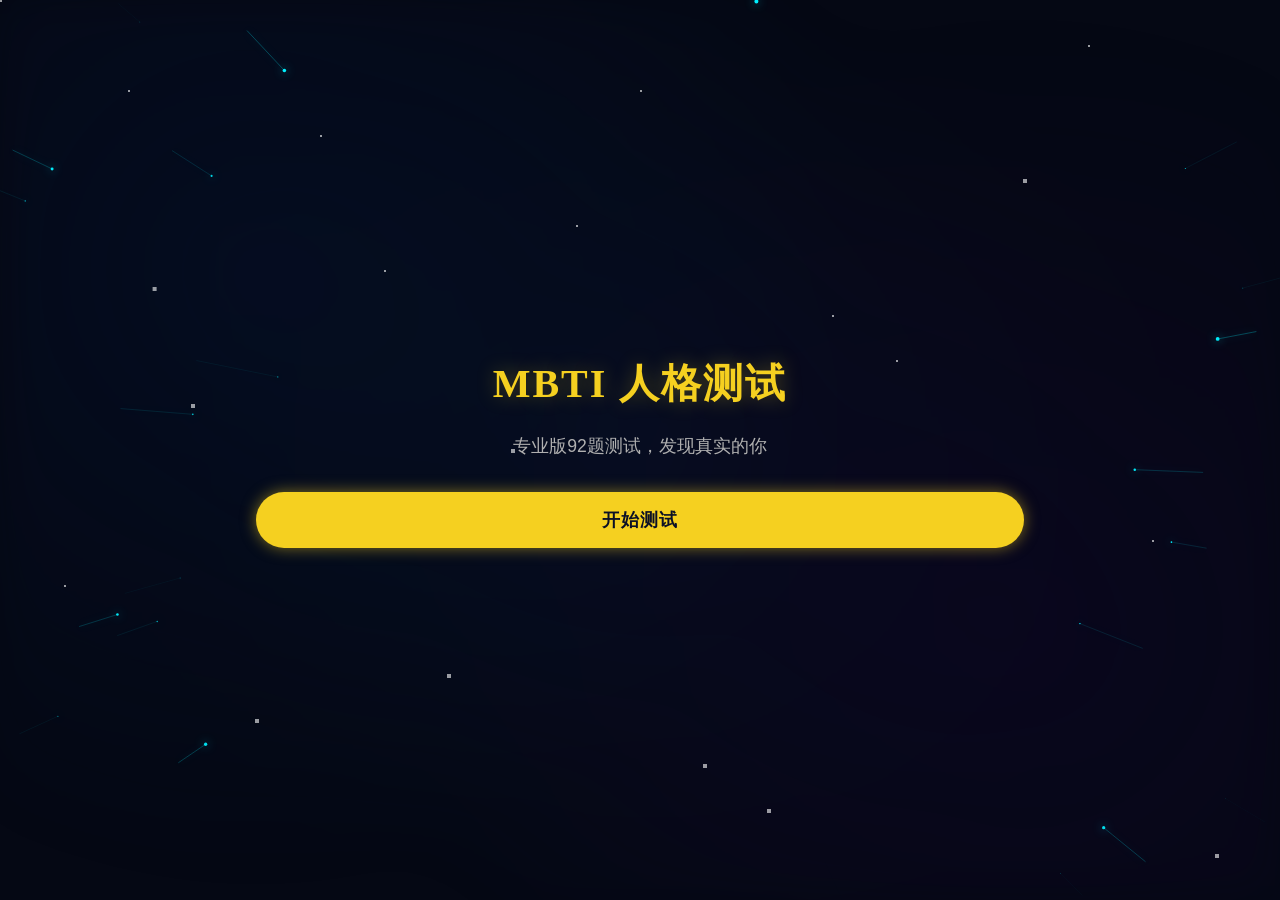
==== commit 6d83f481: "🔒 移除敏感的.env文件，添加到gitignore 🛡️ 安全修复： - 从版本控制中移除 backend/.env - 添加到 .gitignore 防止未来意外提交 - 保护API密钥和敏感配置" ====
--- a/index.html
+++ b/index.html
@@ -10,7 +10,7 @@
     <link
         href="https://fonts.googleapis.com/css2?family=Lato:wght@400;700&family=Playfair+Display:ital,wght@0,400;0,700;1,400&display=swap"
         rel="stylesheet">
-    <link rel="stylesheet" href="style.css?v=20251201-1205">
+    <link rel="stylesheet" href="style.css?v=20251201-1415">
     <meta name="cache-control" content="no-cache, no-store, must-revalidate">
     <meta name="pragma" content="no-cache">
     <meta name="expires" content="0">
@@ -109,9 +109,93 @@
                     <div class="action-buttons-row">
                         <button id="save-info-btn" type="button" class="secondary-btn">💾 保存信息</button>
                         <button id="export-csv-btn" type="button" class="secondary-btn">📊 导出行为测试表</button>
-                        <button id="export-md-btn" type="button" class="secondary-btn">📄 导出分析模版</button>
+                        <button id="export-md-btn" type="button" class="secondary-btn premium-feature" data-feature="ai-report">📄 生成AI分析报告</button>
                         <button id="restart-btn" type="button" class="secondary-btn">🔄 重新测试</button>
                     </div>
+                </div>
+            </div>
+        </div>
+    </div>
+
+    <!-- 打赏支持弹窗 -->
+    <div id="payment-modal" class="payment-modal">
+        <div class="payment-content">
+            <div class="payment-header">
+                <h3>💝 感谢支持MBTI测试项目</h3>
+                <button id="close-payment-modal" class="close-btn">&times;</button>
+            </div>
+
+            <div class="payment-body">
+                <div class="feature-list">
+                    <h4>🌟 您的打赏将支持：</h4>
+                    <ul>
+                        <li>🤖 AI分析服务器的运行成本</li>
+                        <li>💬 DeepSeek等AI模型的API调用费用</li>
+                        <li>🔧 持续的功能优化和维护</li>
+                        <li>📚 开源项目的持续发展</li>
+                    </ul>
+                </div>
+
+                <div class="free-deployment-notice">
+                    <p><strong>💡 免费使用说明：</strong></p>
+                    <p>本项目为开源软件，您也可以自行部署来免费使用所有功能。</p>
+                    <p>访问 GitHub 项目页面获取源代码和部署教程。</p>
+                </div>
+
+                <div class="payment-options">
+                    <div class="payment-option">
+                        <div class="option-header">
+                            <span class="option-icon">💰</span>
+                            <h4>微信打赏</h4>
+                        </div>
+                        <p data-price-text>打赏 ¥5.0 支持项目持续发展</p>
+
+                        <div id="qr-code-section" class="qr-code-section hidden">
+                            <div class="qr-code-container">
+                                <img id="wechat-qr-code" src="微信收款码.JPG" alt="微信收款码" class="qr-code-image">
+                                <div class="qr-overlay">
+                                    <div class="qr-price">¥9.9</div>
+                                    <div class="qr-status">请使用微信扫码支付</div>
+                                </div>
+                            </div>
+                            <div class="payment-instructions">
+                                <p>1. 使用微信扫描上方二维码进行打赏</p>
+                                <p>2. 打赏金额：¥5.0（任意金额均可）</p>
+                                <p>3. 打赏完成后点击"我已打赏"</p>
+                            </div>
+                        </div>
+
+                        <button id="wechat-pay-btn" class="payment-btn wechat-btn" data-action="show-qr">
+                            <span class="wechat-icon">💚</span>
+                            <span class="btn-text">打赏支持</span>
+                        </button>
+
+                        <button id="confirm-payment-btn" class="payment-btn confirm-btn hidden" data-action="confirm">
+                            <span class="wechat-icon">✅</span>
+                            我已打赏
+                        </button>
+                    </div>
+
+                    <div class="payment-divider">
+                        <span>或</span>
+                    </div>
+
+                    <div class="payment-option">
+                        <div class="option-header">
+                            <span class="option-icon">🎟️</span>
+                            <h4>支持码验证</h4>
+                        </div>
+                        <p>如果您有支持码，可直接输入验证</p>
+                        <div class="test-code-input">
+                            <input type="text" id="test-code-input" placeholder="请输入支持码" maxlength="20">
+                            <button id="verify-code-btn" class="payment-btn verify-btn">验证</button>
+                        </div>
+                    </div>
+                </div>
+
+                <div id="payment-status" class="payment-status hidden">
+                    <div class="status-message"></div>
+                    <div class="status-spinner"></div>
                 </div>
             </div>
         </div>
@@ -122,6 +206,7 @@
     <script src="particles.js?v=20251129-1900"></script>
     <script src="app.js?v=20251129-2100"></script>
     <script src="llm-client.js?v=20251129-2400"></script>
+    <script src="payment-manager.js?v=20251201-1407"></script>
 </body>
 
 </html>
--- a/style.css
+++ b/style.css
@@ -889,4 +889,423 @@
     .info-text {
         font-size: 0.85rem;
     }
+}
+
+/* 付费功能弹窗样式 */
+.payment-modal {
+    position: fixed;
+    top: 0;
+    left: 0;
+    width: 100%;
+    height: 100%;
+    background: rgba(0, 0, 0, 0.8);
+    backdrop-filter: blur(10px);
+    z-index: 1000;
+    display: none;
+    opacity: 0;
+    visibility: hidden;
+    transition: all 0.3s ease;
+}
+
+.payment-modal.active {
+    display: flex;
+    opacity: 1;
+    visibility: visible;
+    align-items: center;
+    justify-content: center;
+}
+
+.payment-content {
+    background: linear-gradient(135deg, rgba(245, 208, 32, 0.1), rgba(15, 23, 42, 0.95));
+    border: 2px solid var(--primary-color);
+    border-radius: 20px;
+    padding: 30px;
+    max-width: 500px;
+    width: 90%;
+    max-height: 90vh;
+    overflow-y: auto;
+    box-shadow: 0 20px 60px rgba(245, 208, 32, 0.3);
+    transform: scale(0.9);
+    transition: all 0.3s ease;
+}
+
+.payment-modal.active .payment-content {
+    transform: scale(1);
+}
+
+.payment-header {
+    display: flex;
+    justify-content: space-between;
+    align-items: center;
+    margin-bottom: 25px;
+    padding-bottom: 15px;
+    border-bottom: 1px solid rgba(245, 208, 32, 0.3);
+}
+
+.payment-header h3 {
+    color: var(--primary-color);
+    font-size: 1.5rem;
+    margin: 0;
+    font-family: var(--font-heading);
+}
+
+.close-btn {
+    background: none;
+    border: none;
+    color: var(--text-secondary);
+    font-size: 2rem;
+    cursor: pointer;
+    transition: all 0.3s ease;
+    width: 40px;
+    height: 40px;
+    border-radius: 50%;
+    display: flex;
+    align-items: center;
+    justify-content: center;
+}
+
+.close-btn:hover {
+    color: var(--primary-color);
+    background: rgba(245, 208, 32, 0.1);
+    transform: rotate(90deg);
+}
+
+.feature-list {
+    background: rgba(0, 0, 0, 0.3);
+    border-radius: 12px;
+    padding: 20px;
+    margin-bottom: 25px;
+    border: 1px solid rgba(245, 208, 32, 0.2);
+}
+
+.feature-list h4 {
+    color: var(--primary-color);
+    margin: 0 0 15px 0;
+    font-size: 1.1rem;
+}
+
+.feature-list ul {
+    list-style: none;
+    padding: 0;
+    margin: 0;
+}
+
+.feature-list li {
+    color: var(--text-primary);
+    padding: 8px 0;
+    font-size: 0.95rem;
+    display: flex;
+    align-items: center;
+}
+
+.payment-options {
+    display: flex;
+    flex-direction: column;
+    gap: 20px;
+}
+
+.payment-option {
+    background: rgba(255, 255, 255, 0.05);
+    border: 1px solid rgba(255, 255, 255, 0.1);
+    border-radius: 15px;
+    padding: 25px;
+    transition: all 0.3s ease;
+}
+
+.payment-option:hover {
+    border-color: var(--primary-color);
+    background: rgba(245, 208, 32, 0.05);
+    transform: translateY(-2px);
+}
+
+.option-header {
+    display: flex;
+    align-items: center;
+    gap: 12px;
+    margin-bottom: 10px;
+}
+
+.option-icon {
+    font-size: 1.5rem;
+}
+
+.option-header h4 {
+    color: var(--primary-color);
+    margin: 0;
+    font-size: 1.2rem;
+}
+
+.payment-option p {
+    color: var(--text-secondary);
+    margin: 0 0 20px 0;
+    font-size: 0.9rem;
+    line-height: 1.5;
+}
+
+.payment-btn {
+    width: 100%;
+    padding: 15px 20px;
+    border: none;
+    border-radius: 10px;
+    font-size: 1rem;
+    font-weight: 600;
+    cursor: pointer;
+    transition: all 0.3s ease;
+    display: flex;
+    align-items: center;
+    justify-content: center;
+    gap: 10px;
+}
+
+.wechat-btn {
+    background: linear-gradient(135deg, #07c160, #00ae42);
+    color: white;
+    box-shadow: 0 4px 15px rgba(7, 193, 96, 0.3);
+}
+
+.wechat-btn:hover {
+    background: linear-gradient(135deg, #06a550, #009937);
+    transform: translateY(-2px);
+    box-shadow: 0 6px 20px rgba(7, 193, 96, 0.4);
+}
+
+.verify-btn {
+    background: linear-gradient(135deg, var(--primary-color), var(--primary-hover));
+    color: #0B1026;
+    box-shadow: 0 4px 15px rgba(245, 208, 32, 0.3);
+}
+
+.verify-btn:hover {
+    background: linear-gradient(135deg, var(--primary-hover), var(--primary-color));
+    transform: translateY(-2px);
+    box-shadow: 0 6px 20px rgba(245, 208, 32, 0.4);
+}
+
+.confirm-btn {
+    background: linear-gradient(135deg, #28a745, #20c997);
+    color: white;
+    box-shadow: 0 4px 15px rgba(40, 167, 69, 0.3);
+}
+
+.confirm-btn:hover {
+    background: linear-gradient(135deg, #218838, #1ea085);
+    transform: translateY(-2px);
+    box-shadow: 0 6px 20px rgba(40, 167, 69, 0.4);
+}
+
+.qr-code-section {
+    margin: 20px 0;
+    padding: 20px;
+    background: rgba(0, 0, 0, 0.1);
+    border-radius: 15px;
+    border: 1px solid rgba(255, 255, 255, 0.05);
+    text-align: center;
+}
+
+.qr-code-section.hidden {
+    display: none;
+}
+
+.qr-code-container {
+    position: relative;
+    display: flex;
+    justify-content: center;
+    margin-bottom: 15px;
+}
+
+.qr-code-image {
+    width: 200px;
+    height: 200px;
+    border-radius: 10px;
+    box-shadow: 0 4px 15px rgba(0, 0, 0, 0.3);
+    border: 2px solid var(--primary-color);
+}
+
+.qr-overlay {
+    position: absolute;
+    top: 0;
+    left: 50%;
+    transform: translateX(-50%);
+    width: 200px;
+    height: 200px;
+    display: none; /* 默认隐藏，不遮挡二维码 */
+    flex-direction: column;
+    justify-content: center;
+    align-items: center;
+    background: rgba(0, 0, 0, 0.7);
+    border-radius: 10px;
+    color: white;
+    font-weight: bold;
+    z-index: 10;
+}
+
+.qr-price {
+    font-size: 1.8rem;
+    color: var(--primary-color);
+    margin-bottom: 10px;
+    text-shadow: 0 2px 4px rgba(0, 0, 0, 0.5);
+}
+
+.qr-status {
+    font-size: 0.9rem;
+    color: rgba(255, 255, 255, 0.9);
+    text-align: center;
+    padding: 0 10px;
+}
+
+.free-deployment-notice {
+    margin: 20px 0;
+    padding: 15px;
+    background: rgba(0, 123, 255, 0.1);
+    border: 1px solid rgba(0, 123, 255, 0.3);
+    border-radius: 10px;
+    color: rgba(255, 255, 255, 0.9);
+}
+
+.free-deployment-notice p {
+    margin: 8px 0;
+    font-size: 0.9rem;
+    line-height: 1.4;
+}
+
+.free-deployment-notice strong {
+    color: var(--primary-color);
+    display: block;
+    margin-bottom: 8px;
+}
+
+.payment-instructions {
+    text-align: center;
+    color: var(--text-secondary);
+    font-size: 0.9rem;
+    line-height: 1.6;
+}
+
+.payment-instructions p {
+    margin: 5px 0;
+}
+
+.payment-divider {
+    text-align: center;
+    position: relative;
+    margin: 10px 0;
+}
+
+.payment-divider::before {
+    content: '';
+    position: absolute;
+    top: 50%;
+    left: 0;
+    right: 0;
+    height: 1px;
+    background: rgba(255, 255, 255, 0.2);
+}
+
+.payment-divider span {
+    background: linear-gradient(135deg, rgba(245, 208, 32, 0.1), rgba(15, 23, 42, 0.95));
+    color: var(--text-secondary);
+    padding: 0 20px;
+    position: relative;
+    font-size: 0.9rem;
+}
+
+.test-code-input {
+    display: flex;
+    gap: 10px;
+}
+
+.test-code-input input {
+    flex: 1;
+    padding: 15px;
+    border: 1px solid rgba(255, 255, 255, 0.2);
+    border-radius: 8px;
+    background: rgba(0, 0, 0, 0.3);
+    color: var(--text-primary);
+    font-size: 1rem;
+    transition: all 0.3s ease;
+}
+
+.test-code-input input:focus {
+    outline: none;
+    border-color: var(--primary-color);
+    background: rgba(0, 0, 0, 0.4);
+    box-shadow: 0 0 10px rgba(245, 208, 32, 0.3);
+}
+
+.test-code-input input::placeholder {
+    color: rgba(255, 255, 255, 0.5);
+}
+
+.payment-status {
+    margin-top: 20px;
+    padding: 20px;
+    border-radius: 12px;
+    text-align: center;
+    transition: all 0.3s ease;
+}
+
+.payment-status.hidden {
+    display: none;
+}
+
+.status-message {
+    font-size: 1rem;
+    margin-bottom: 10px;
+}
+
+.status-spinner {
+    width: 40px;
+    height: 40px;
+    margin: 0 auto;
+    border: 3px solid rgba(245, 208, 32, 0.3);
+    border-top: 3px solid var(--primary-color);
+    border-radius: 50%;
+    animation: spin 1s linear infinite;
+}
+
+@keyframes spin {
+    0% { transform: rotate(0deg); }
+    100% { transform: rotate(360deg); }
+}
+
+.premium-feature {
+    position: relative;
+    overflow: hidden;
+}
+
+.premium-feature::after {
+    content: '🔒';
+    position: absolute;
+    top: 5px;
+    right: 5px;
+    font-size: 0.8rem;
+    opacity: 0.7;
+}
+
+.premium-feature.unlocked::after {
+    content: '✅';
+}
+
+/* 移动端响应式 */
+@media (max-width: 600px) {
+    .payment-content {
+        padding: 20px;
+        margin: 20px;
+    }
+
+    .payment-header h3 {
+        font-size: 1.3rem;
+    }
+
+    .payment-option {
+        padding: 20px;
+    }
+
+    .test-code-input {
+        flex-direction: column;
+    }
+
+    .payment-options {
+        gap: 15px;
+    }
 }
